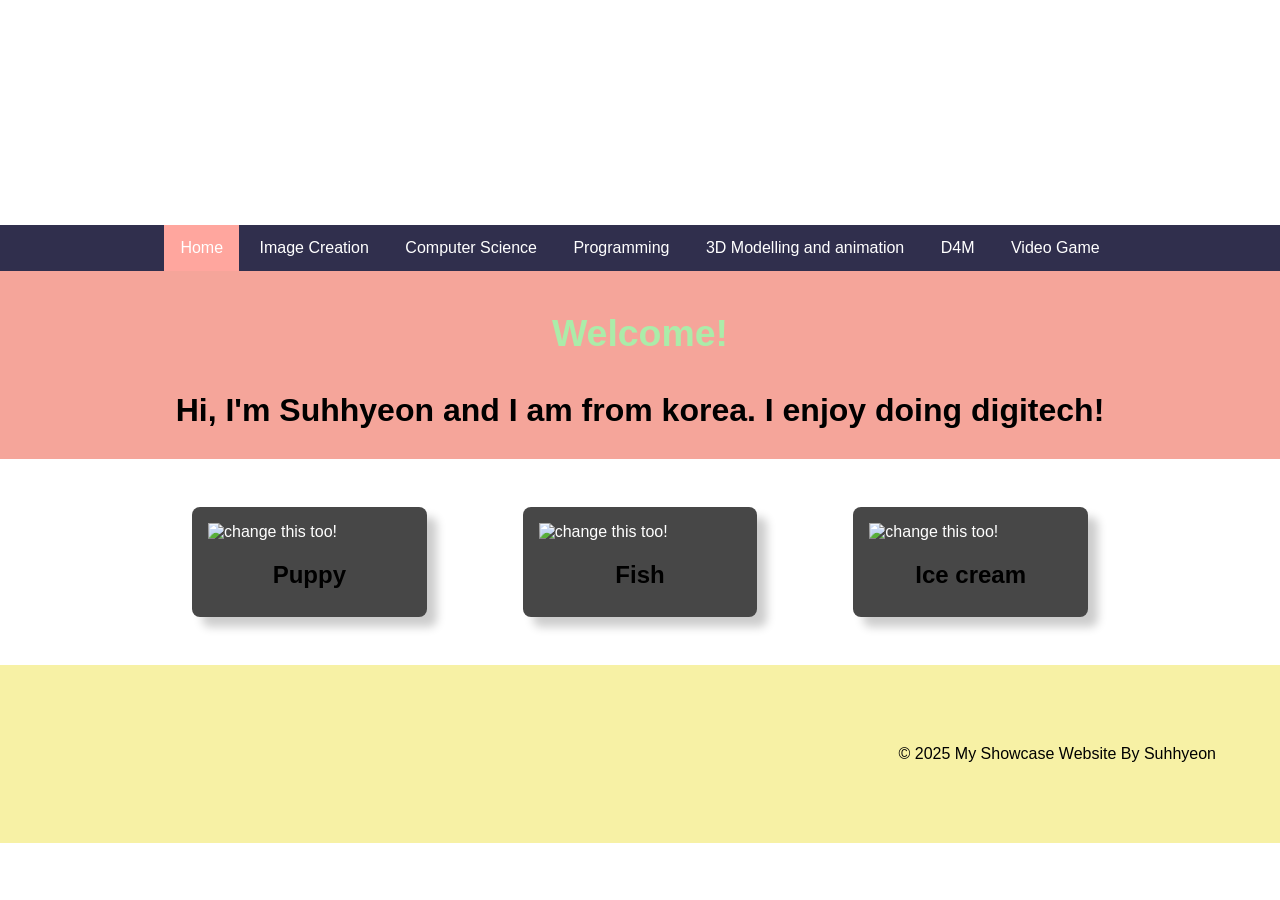
==== website/index.html @ b838893b "github" ====
<!DOCTYPE html>
<html lang="en">

<head>
    <meta charset="UTF-8">
    <meta name="viewport" content="width=device-width, initial-scale=1.0">
    <link rel="stylesheet" href="style.css">
    <title>Suhhyeon's portolio</title>
</head>
<!-- This is the main body of the website- ALL your content goes AFTER the <body> tag and before the </body> tag -->
<body>

    <section class="hero">
    </section>
    <nav class= "navbar">
        <nav>
            <ul>
              <li id="active"><a href="index.html">Home</a></li>
              <li><a href="imangecreation.html">Image Creation</a></li>
              <li><a href="computerscience.html">Computer Science</a></li>
              <li><a href="programming.html">Programming</a></li>
              <li><a href="3dmodelling.html">3D Modelling and animation</a></li>
              <li><a href="designformanufacturing.html">D4M</a></li>
              <li><a href="videogame.html">Video Game</a></li>
            </ul>
        </nav>
<!-- Topic one ------------------------------------------------------------------------------------------------- -->
    <!-- The First Topic Section -->
    <section class="topic">
        <!-- the topic title a big bar with text in it -->
        <div class="topic-title">
            <h1>Welcome!</h1>
            <h2>Hi, I'm Suhhyeon and I am from korea. I enjoy doing digitech!</h2>
        </div>
        <!-- now a three column grid of images -->
        <div class="topic-content">
            <!-- one "card" which includes an image with a text below it -->
            <div class="topic-card">
                <img src="puppy1.jpg" alt="change this too!">
                <h2 class="topic-card-text">Puppy</h2>
            </div>
            <div class="topic-card">
                <img src="fish.jpg" alt="change this too!">
                <h2 class="topic-card-text">Fish</h2>
            </div>
            <div class="topic-card">
                <img src="icecream.jpg" alt="change this too!">
                <h2 class="topic-card-text">Ice cream</h2>
            </div>
        </div>
    </section>
<!-- End of topic one------------------------------------------------------------------------------------------ -->

<!-- Copy and paste the section from above to make your next section -->



    <!-- A Simple Website Footer ------------------------------------------------------------------------------ -->
    <footer class="footer">
        <p>&copy; 2025 My Showcase Website By Suhhyeon</p>
    </footer>

<!-- The end of the whole page- no more content after this! -->
 
</body>
</html>
---- website/style.css ----
/* A simple css reset */
body,
html {
    margin: 0;
    padding: 0;
    height: 100%;
    /* The Font Family- Really important!! */
    font-family: Arial, sans-serif;
    box-sizing: border-box;
}

/* reset for images to ensure they ar 100% of the parent container width */
img {
    width: 100%;
}

  
/* The hero section styling- use your OWN Hero Image URL here */
.hero {
    background-image: url('images/headline.png');
    height: 25vh;
    background-size: cover;
    background-position: center;
    display: flex;
    justify-content: center;
    align-items: center;
    color: white;
    text-align: center;
    position: relative;
}

/* BIG text styling for the hero section text */
.hero-text {
    font-size: 4em;
    font-weight: bold;
}
h2{
    font-size: 1em;
    color: black;
}
/* nice big font on a banner style background */
.topic-title{
    color: rgb(171, 236, 169);
    font-size: 2em;
    padding: 0.1em 3em;
    background-color: rgb(245, 165, 154);
    text-align: center;
}

/* Three column grid with a nice big gap */
.topic-content{
    display: grid;
    grid-template-columns: repeat(3, 1fr);
    gap: 6em;
    /* bring the whole section in off the sides of the page */
    width: 70%;
    /* top margin of 3em and center right/left */
    margin: 3em auto;
}

/* Styling for the individual topic cards rounded edges background color and a drop shadow */
.topic-card{
    background-color: rgb(71, 71, 71);
    color: white;
    padding: 1em;
    border-radius: 0.5em;
    box-shadow: 10px 10px 10px rgba(0, 0, 0, 0.2);
}

/* Styling for the topic card titles */
.topic-card-text{
    font-size: 1.5em;
    margin-bottom: 0.5em;
    /* center align text */
    text-align: center;
}


/* Styling for a footer section to take a bit of spcae at the bottom of the page */
.footer{
    background-color: rgb(247, 241, 165);
    color: rgb(0, 0, 0);
    text-align: right;
    padding: 4em 4em;
}
/* nav bar */
nav ul{
    list-style-type: none;
    margin: 0;
    padding: 0;
    overflow: hidden;
    color: white;
    background-color: #302f4d;
    top: 0;
    width: 100%;
    text-align: center;
  }
  
  /* how the list of pages sits */
  nav ul li{
    display: inline-block;
    font-size: 1rem;
  }
  
  /* the nav text */
  nav li a{
    display: block;
    color: white;
    text-align: center;
    padding: 14px 16px;
    text-decoration: none;
  }
  
  nav li:hover{
    background-color: #b8f2e6;
  }
  
  nav #active{
    background-color: #ffa69e;
  }

  .Imagecreation{
    background-image: url('images/headline.png');
    height: 25vh;
    background-size: cover;
    background-position: center;
    display: flex;
    justify-content: center;
    align-items: center;
    color: white;
    text-align: center;
    position: relative;
    background-color: rgb(71, 71, 71);
    color: white;
    padding: 1em;
    border-radius: 0.5em;
    box-shadow: 10px 10px 10px rgba(0, 0, 0, 0.2);
    display: inline-block;
    font-size: 1rem;
    display: block;
    color: white;
    text-align: center;
    padding: 14px 16px;
    text-decoration: none;
  }
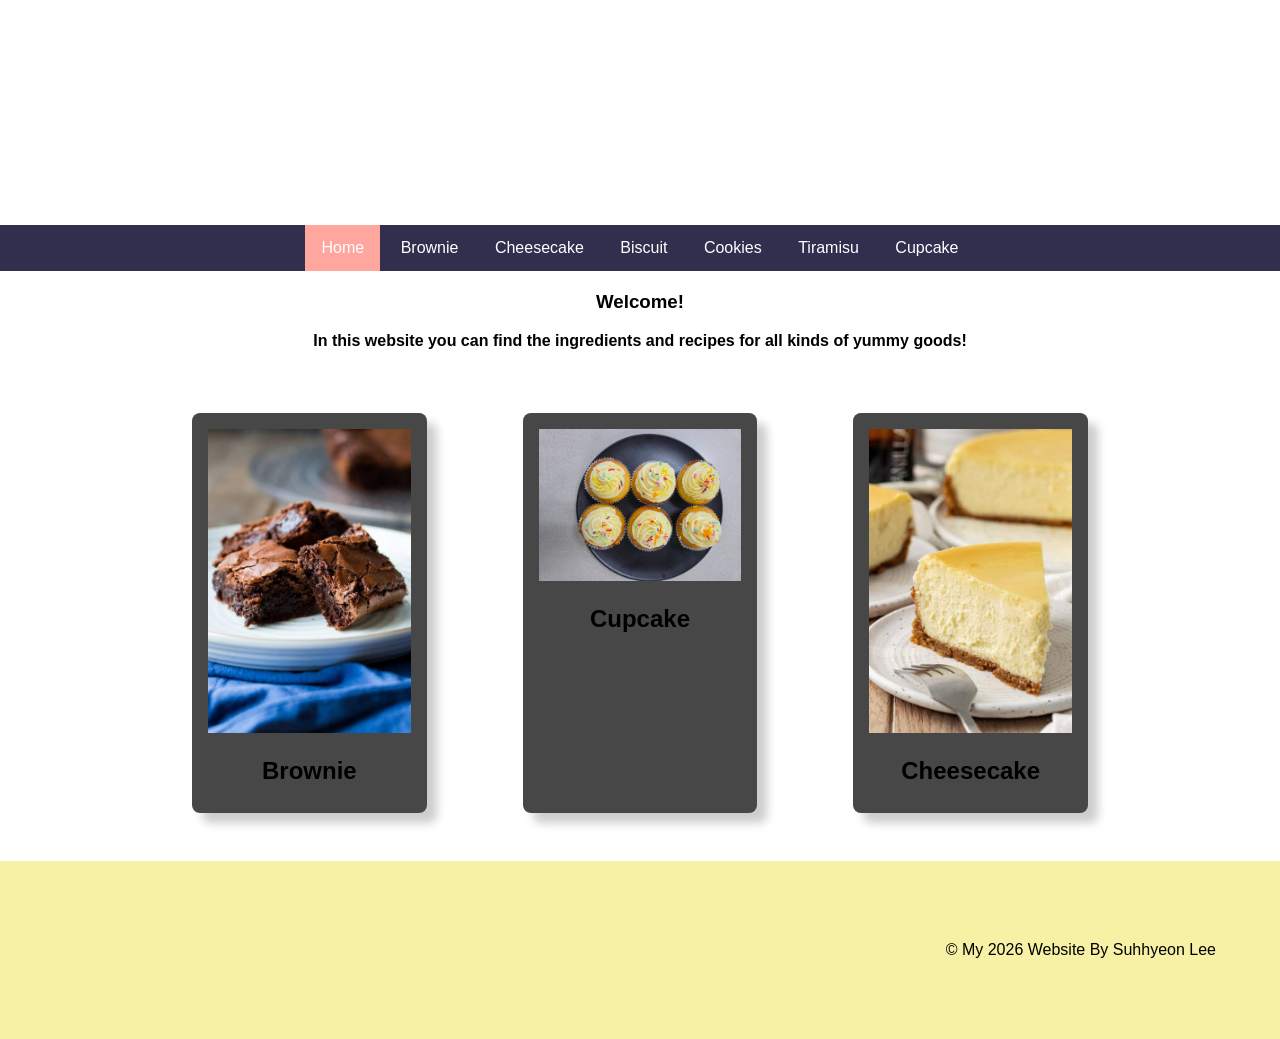
==== commit 77d5097c: "feedback doc" ====
--- a/website/index.html
+++ b/website/index.html
@@ -16,12 +16,12 @@
         <nav>
             <ul>
               <li id="active"><a href="index.html">Home</a></li>
-              <li><a href="imangecreation.html">Image Creation</a></li>
-              <li><a href="computerscience.html">Computer Science</a></li>
-              <li><a href="programming.html">Programming</a></li>
-              <li><a href="3dmodelling.html">3D Modelling and animation</a></li>
-              <li><a href="designformanufacturing.html">D4M</a></li>
-              <li><a href="videogame.html">Video Game</a></li>
+              <li><a href="brownie.html">Brownie</a></li>
+              <li><a href="cheesecake.html">Cheesecake</a></li>
+              <li><a href="biscuit.html">Biscuit</a></li>
+              <li><a href="cookies.html">Cookies</a></li>
+              <li><a href="tiramisu.html">Tiramisu</a></li>
+              <li><a href="cupcake.html">Cupcake</a></li>
             </ul>
         </nav>
 <!-- Topic one ------------------------------------------------------------------------------------------------- -->
@@ -30,22 +30,22 @@
         <!-- the topic title a big bar with text in it -->
         <div class="topic-title">
             <h1>Welcome!</h1>
-            <h2>Hi, I'm Suhhyeon and I am from korea. I enjoy doing digitech!</h2>
+            <h2>In this website you can find the ingredients and recipes for all kinds of yummy goods!</h2>
         </div>
         <!-- now a three column grid of images -->
         <div class="topic-content">
             <!-- one "card" which includes an image with a text below it -->
             <div class="topic-card">
-                <img src="puppy1.jpg" alt="change this too!">
-                <h2 class="topic-card-text">Puppy</h2>
+                <img src="brownies.jpg" alt="change this too!">
+                <h2 class="topic-card-text">Brownie</h2>
             </div>
             <div class="topic-card">
-                <img src="fish.jpg" alt="change this too!">
-                <h2 class="topic-card-text">Fish</h2>
+                <img src="cupcake.jpg" alt="change this too!">
+                <h2 class="topic-card-text">Cupcake</h2>
             </div>
             <div class="topic-card">
-                <img src="icecream.jpg" alt="change this too!">
-                <h2 class="topic-card-text">Ice cream</h2>
+                <img src="cheesecake.jpg" alt="change this too!">
+                <h2 class="topic-card-text">Cheesecake</h2>
             </div>
         </div>
     </section>
@@ -57,7 +57,7 @@
 
     <!-- A Simple Website Footer ------------------------------------------------------------------------------ -->
     <footer class="footer">
-        <p>&copy; 2025 My Showcase Website By Suhhyeon</p>
+        <p>&copy; My 2026 Website By Suhhyeon Lee</p>
     </footer>
 
 <!-- The end of the whole page- no more content after this! -->
--- a/website/style.css
+++ b/website/style.css
@@ -40,10 +40,10 @@
 }
 /* nice big font on a banner style background */
 .topic-title{
-    color: rgb(171, 236, 169);
-    font-size: 2em;
+    color: rgb(#f2cbde);
+    font-size: 1em;
     padding: 0.1em 3em;
-    background-color: rgb(245, 165, 154);
+    background-color: rgb(#FAEDCB);
     text-align: center;
 }
 
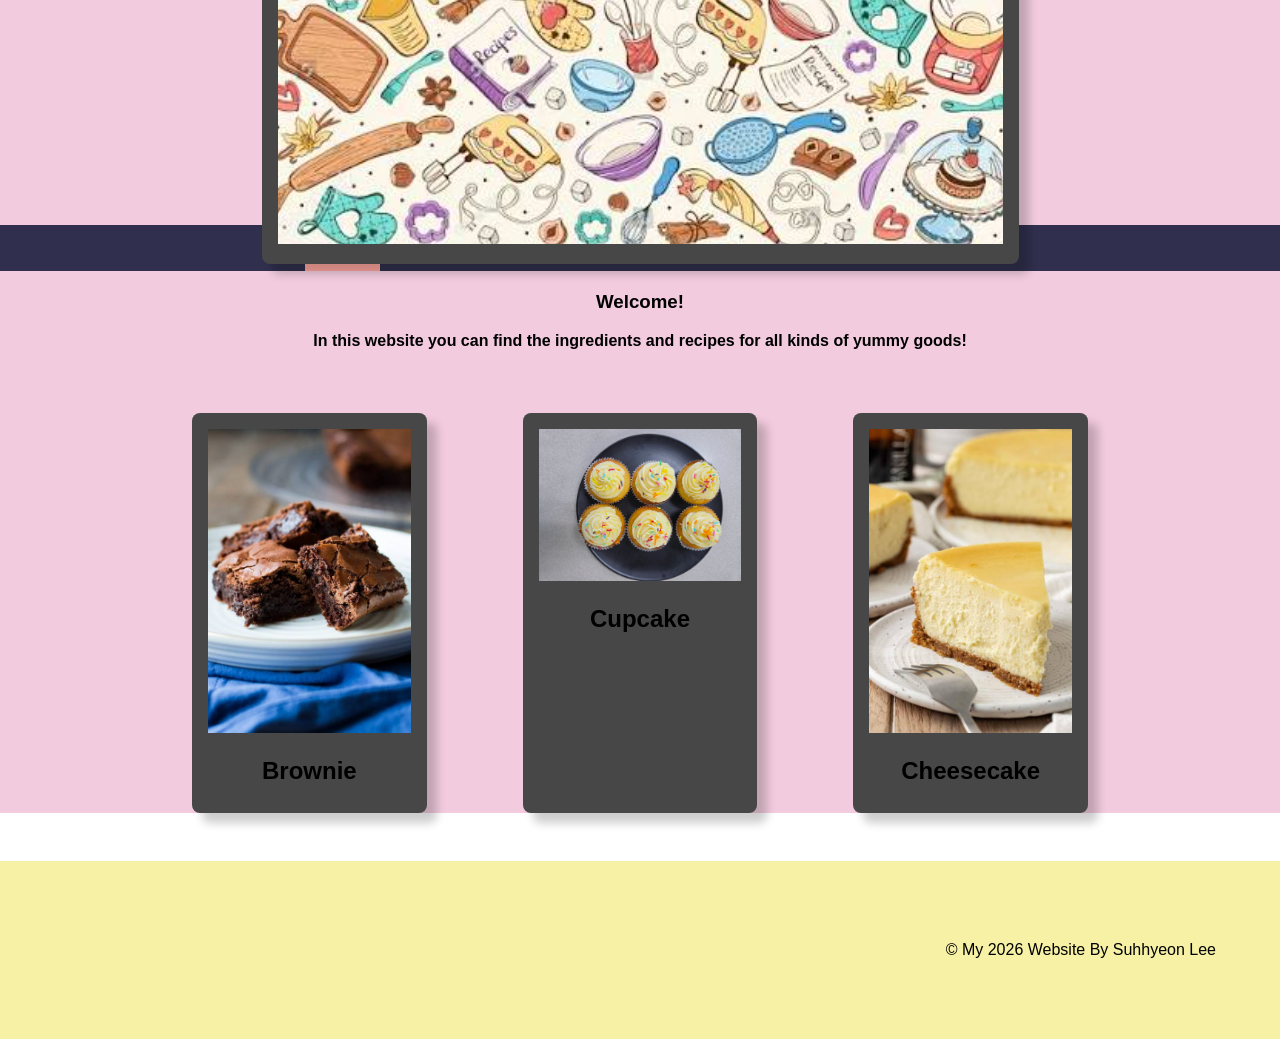
==== commit b4fd7ea5: "background color" ====
--- a/website/index.html
+++ b/website/index.html
@@ -1,6 +1,5 @@
 <!DOCTYPE html>
 <html lang="en">
-
 <head>
     <meta charset="UTF-8">
     <meta name="viewport" content="width=device-width, initial-scale=1.0">
@@ -8,10 +7,12 @@
     <title>Suhhyeon's portolio</title>
 </head>
 <!-- This is the main body of the website- ALL your content goes AFTER the <body> tag and before the </body> tag -->
+     <section class="hero">
+         <div class="topic-card">
+                <img src="placeholder.jpg" alt="change this too!">
+            </div>
+    </section>
 <body>
-
-    <section class="hero">
-    </section>
     <nav class= "navbar">
         <nav>
             <ul>
--- a/website/style.css
+++ b/website/style.css
@@ -17,7 +17,7 @@
   
 /* The hero section styling- use your OWN Hero Image URL here */
 .hero {
-    background-image: url('images/headline.png');
+    background-image: url('image/placeholder.jpg');
     height: 25vh;
     background-size: cover;
     background-position: center;
@@ -120,7 +120,7 @@
   }
 
   .Imagecreation{
-    background-image: url('images/headline.png');
+    background-image: url('image/placeholder.jpg');
     height: 25vh;
     background-size: cover;
     background-position: center;
@@ -143,7 +143,9 @@
     padding: 14px 16px;
     text-decoration: none;
   }
-
+section{
+  background-color: #f2cbde;
+}
 
 
 
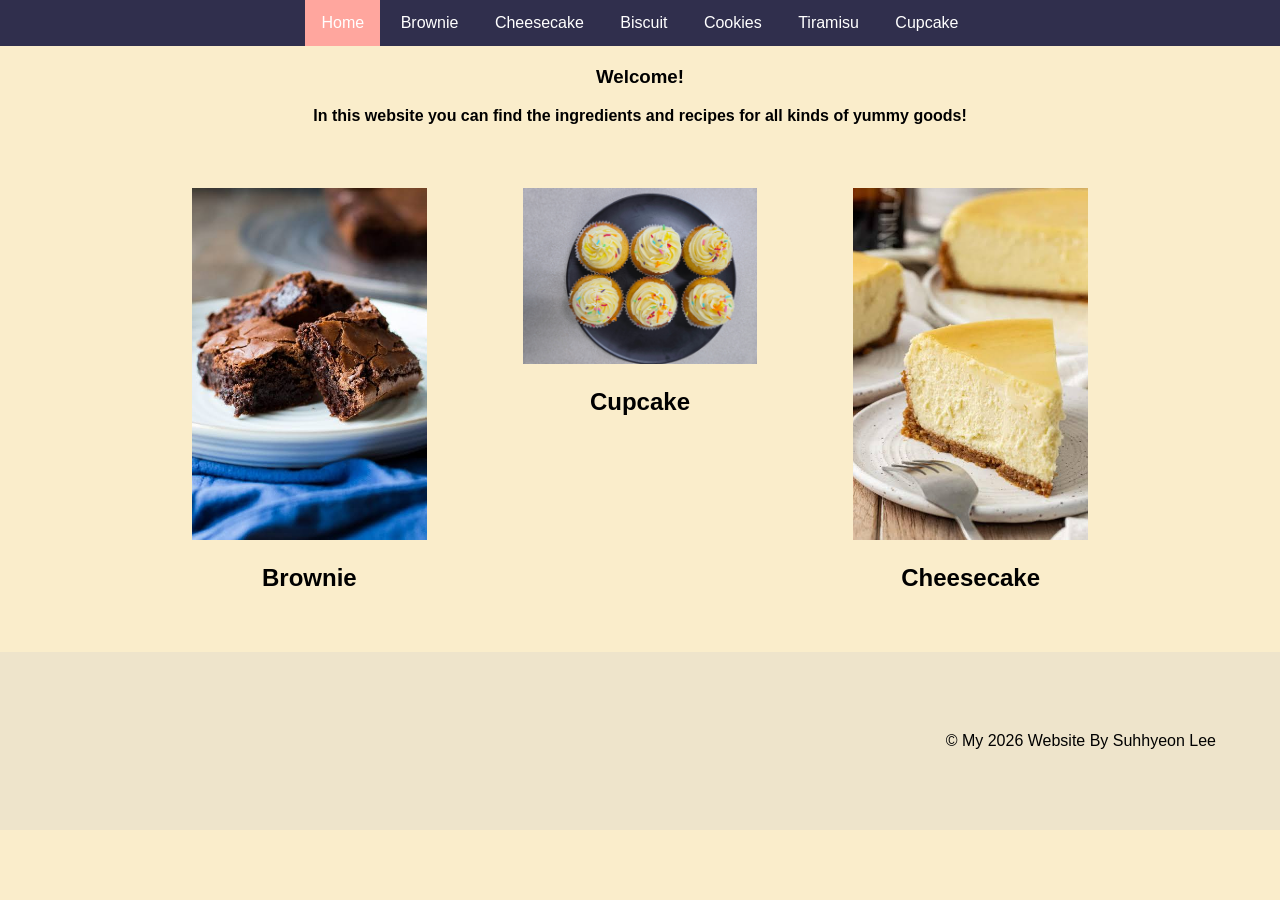
==== commit 40a8080a: "boarder" ====
--- a/website/index.html
+++ b/website/index.html
@@ -7,11 +7,6 @@
     <title>Suhhyeon's portolio</title>
 </head>
 <!-- This is the main body of the website- ALL your content goes AFTER the <body> tag and before the </body> tag -->
-     <section class="hero">
-         <div class="topic-card">
-                <img src="placeholder.jpg" alt="change this too!">
-            </div>
-    </section>
 <body>
     <nav class= "navbar">
         <nav>
@@ -27,7 +22,7 @@
         </nav>
 <!-- Topic one ------------------------------------------------------------------------------------------------- -->
     <!-- The First Topic Section -->
-    <section class="topic">
+        <section class="topic">
         <!-- the topic title a big bar with text in it -->
         <div class="topic-title">
             <h1>Welcome!</h1>
--- a/website/style.css
+++ b/website/style.css
@@ -7,6 +7,7 @@
     /* The Font Family- Really important!! */
     font-family: Arial, sans-serif;
     box-sizing: border-box;
+    background-color: #FAEDCB;
 }
 
 /* reset for images to ensure they ar 100% of the parent container width */
@@ -24,7 +25,7 @@
     display: flex;
     justify-content: center;
     align-items: center;
-    color: white;
+    color: rgb(255, 255, 255);
     text-align: center;
     position: relative;
 }
@@ -59,26 +60,11 @@
 }
 
 /* Styling for the individual topic cards rounded edges background color and a drop shadow */
-.topic-card{
-    background-color: rgb(71, 71, 71);
-    color: white;
-    padding: 1em;
-    border-radius: 0.5em;
-    box-shadow: 10px 10px 10px rgba(0, 0, 0, 0.2);
-}
-
-/* Styling for the topic card titles */
-.topic-card-text{
-    font-size: 1.5em;
-    margin-bottom: 0.5em;
-    /* center align text */
-    text-align: center;
-}
 
 
 /* Styling for a footer section to take a bit of spcae at the bottom of the page */
 .footer{
-    background-color: rgb(247, 241, 165);
+    background-color:#eee4cb;
     color: rgb(0, 0, 0);
     text-align: right;
     padding: 4em 4em;
@@ -119,7 +105,7 @@
     background-color: #ffa69e;
   }
 
-  .Imagecreation{
+  .imagecreation{
     background-image: url('image/placeholder.jpg');
     height: 25vh;
     background-size: cover;
@@ -138,13 +124,19 @@
     display: inline-block;
     font-size: 1rem;
     display: block;
-    color: white;
+    color: rgb(255, 255, 255);
     text-align: center;
     padding: 14px 16px;
     text-decoration: none;
   }
-section{
-  background-color: #f2cbde;
+
+
+/* Styling for the topic card titles */
+.topic-card-text{
+    font-size: 1.5em;
+    margin-bottom: 0.5em;
+    /* center align text */
+    text-align: center;
 }
 
 
@@ -168,8 +160,4 @@
 
 
 
-
-
-
-
   
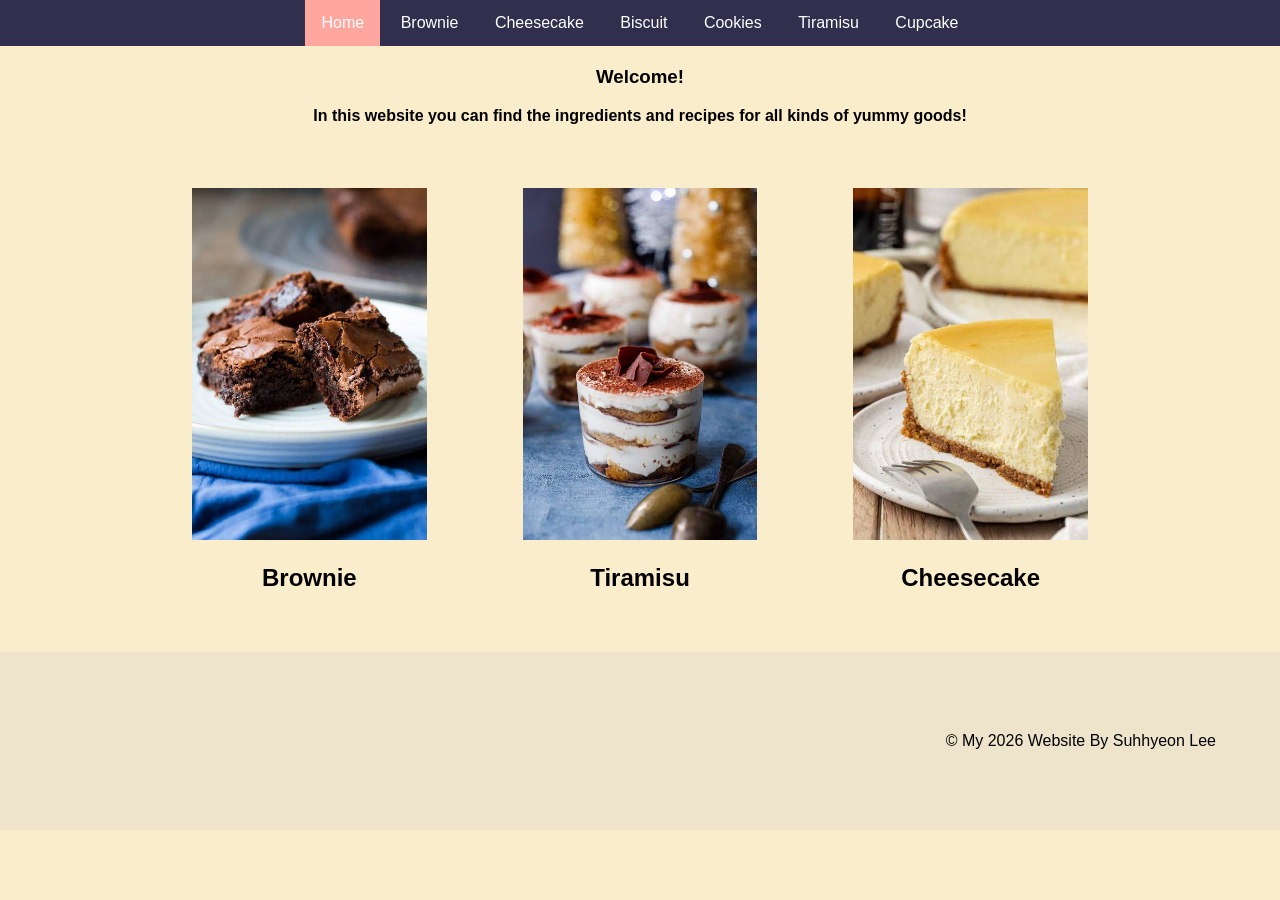
==== commit 6394f046: "more pages" ====
--- a/website/index.html
+++ b/website/index.html
@@ -36,8 +36,8 @@
                 <h2 class="topic-card-text">Brownie</h2>
             </div>
             <div class="topic-card">
-                <img src="cupcake.jpg" alt="change this too!">
-                <h2 class="topic-card-text">Cupcake</h2>
+                <img src="tiramisu.jpg" alt="change this too!">
+                <h2 class="topic-card-text">Tiramisu</h2>
             </div>
             <div class="topic-card">
                 <img src="cheesecake.jpg" alt="change this too!">
